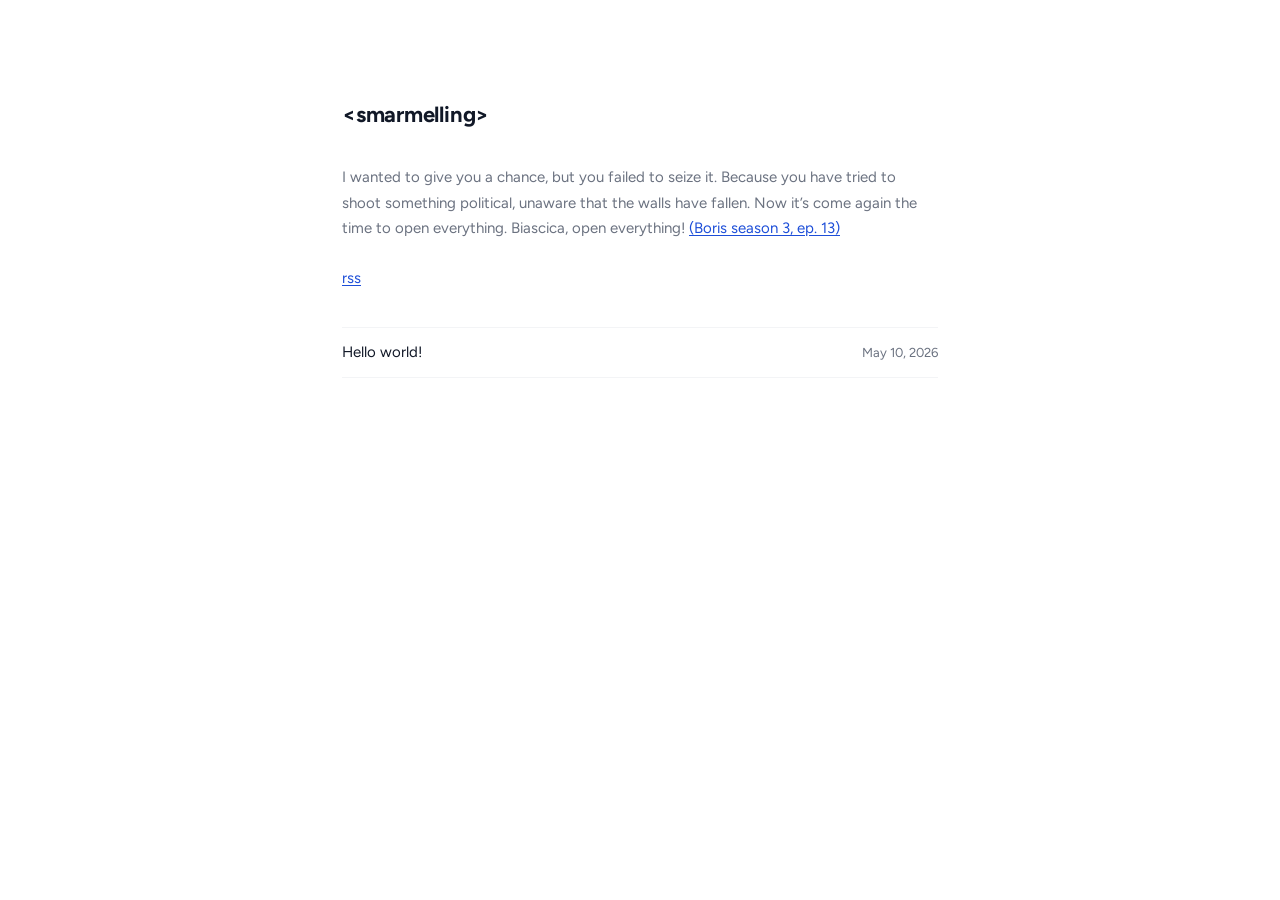
==== index.html @ dda3698e "test correct user" ====
<!DOCTYPE html>
<html lang="en">
<head>
  <meta charset="UTF-8">
  <meta name="viewport" content="width=device-width, initial-scale=1.0">
  <title>&lt;smarmelling&gt;</title>
  <link rel="preconnect" href="https://fonts.googleapis.com">
  <link rel="preconnect" href="https://fonts.gstatic.com" crossorigin>
  <link href="https://fonts.googleapis.com/css2?family=Figtree:wght@400;500;600;700&display=swap" rel="stylesheet">
  <link rel="stylesheet" href="css/style.css">
  <link rel="alternate" type="application/rss+xml" title="smarmelling" href="https://smarmelling.com/feed.xml">
</head>
<body>
  <div class="container">
    <div class="site-name"><a href="index.html">&lt;smarmelling&gt;</a></div>
    <p class="intro">I wanted to give you a chance, but you failed to seize it. Because you have tried to shoot something political, unaware that the walls have fallen. Now it’s come again the time to open everything. Biascica, open everything! <a href="https://www.youtube.com/watch?v=t-hoaBtejII">(Boris season 3, ep. 13)</a></p>
    <!-- <p class="more-link"><a href="more.html">more</a></p> -->
    <p class="more-link"><a href="feed.xml">rss</a></p>
    <ul class="post-list">
      <li class="post-item">
        <a href="posts/hello-world.html" class="post-link">
          <span class="post-title">Hello world!</span>
          <span class="post-date">May 10, 2026</span>
        </a>
      </li>
    </ul>
  </div>
</body>
</html>
---- css/style.css ----
:root {
  --bg: #ffffff;
  --text: #111827;
  --text-muted: #6b7280;
  --text-subtle: #9ca3af;
  --border: #e5e7eb;
  --border-subtle: #f3f4f6;
  --link: #1d4ed8;
}

*, *::before, *::after {
  box-sizing: border-box;
  margin: 0;
  padding: 0;
}

html { scroll-behavior: smooth; }

body {
  font-family: 'Figtree', -apple-system, BlinkMacSystemFont, 'Segoe UI', sans-serif;
  background: var(--bg);
  color: var(--text);
  -webkit-font-smoothing: antialiased;
  -moz-osx-font-smoothing: grayscale;
  line-height: 1.7;
  font-size: 1rem;
}

a {
  color: var(--link);
  text-decoration: underline;
  text-underline-offset: 2px;
}

a:hover { opacity: 0.7; }

.container {
  max-width: 660px;
  margin: 0 auto;
  padding: 6rem 2rem 10rem;
}

/* ── Site name ── */
.site-name {
  font-weight: 700;
  font-size: 1.375rem;
  letter-spacing: -0.01em;
  margin-bottom: 2rem;
}

.site-name a {
  color: var(--text);
  text-decoration: none;
}

.site-name a:hover { opacity: 1; }

/* ── Intro quote ── */
.intro {
  font-size: 0.9375rem;
  color: var(--text-muted);
  line-height: 1.7;
  margin-bottom: 1.5rem;
}

/* ── More link line ── */
.more-link {
  font-size: 0.9375rem;
  margin-bottom: 2.2rem;
}

/* ── Prose ── */
.prose p {
  margin-bottom: 1.25rem;
  line-height: 1.8;
}

.prose p:last-child { margin-bottom: 0; }

.prose a { color: var(--link); }

.prose h2, .prose h3 {
  font-weight: 600;
  line-height: 1.35;
  letter-spacing: -0.01em;
}

.prose h2 {
  font-size: 1.0625rem;
  margin-top: 2rem;
  margin-bottom: 0.625rem;
}

.prose h3 {
  font-size: 0.9375rem;
  margin-top: 1.5rem;
  margin-bottom: 0.5rem;
}

.prose ul, .prose ol {
  margin: 0.75rem 0 1.25rem 1.25rem;
}

.prose li { margin-bottom: 0.25rem; line-height: 1.7; }

.prose code {
  font-family: 'Fira Code', 'Cascadia Code', 'Consolas', monospace;
  font-size: 0.875em;
  background: var(--border-subtle);
  padding: 0.15em 0.4em;
  border-radius: 3px;
}

.prose pre {
  background: var(--border-subtle);
  border: 1px solid var(--border);
  border-radius: 6px;
  padding: 1rem 1.25rem;
  overflow-x: auto;
  margin: 1.25rem 0;
}

.prose pre code {
  background: none;
  padding: 0;
  font-size: 0.875rem;
}

.prose blockquote {
  border-left: 3px solid var(--border);
  padding-left: 1rem;
  color: var(--text-muted);
  margin: 1.25rem 0;
}

/* ── Post page header ── */
.post-header { margin-bottom: 2.5rem; }

.post-heading {
  font-size: 1.375rem;
  font-weight: 700;
  letter-spacing: -0.02em;
  line-height: 1.3;
  margin-bottom: 0.4rem;
}

.post-meta {
  font-size: 0.875rem;
  color: var(--text-muted);
}

/* ── Comments ── */
.comments { margin-top: 4rem; }

/* ── Blog list ── */
.post-list { list-style: none; margin-top: 2.2rem; }

.post-item { border-bottom: 1px solid var(--border-subtle); }
.post-item:first-child { border-top: 1px solid var(--border-subtle); }

.post-link {
  display: flex;
  justify-content: space-between;
  align-items: baseline;
  gap: 1.5rem;
  padding: 0.75rem 0;
  text-decoration: none;
  color: var(--text);
  transition: opacity 0.15s;
}

.post-link:hover { opacity: 0.6; }

.post-title { font-size: 0.9375rem; }

.post-date {
  font-size: 0.8125rem;
  color: var(--text-muted);
  white-space: nowrap;
  flex-shrink: 0;
}

.no-posts {
  font-size: 0.9375rem;
  color: var(--text-muted);
}

/* ── Projects (More) ── */
.project-list { list-style: none; }

.project-item {
  border-bottom: 1px solid var(--border-subtle);
  padding: 1rem 0;
}

.project-item:first-child { border-top: 1px solid var(--border-subtle); }

.project-name {
  font-weight: 600;
  font-size: 0.9375rem;
  margin-bottom: 0.2rem;
}

.project-name a {
  color: var(--text);
  text-decoration: none;
}

.project-name a:hover {
  color: var(--link);
  opacity: 1;
}

.project-desc {
  font-size: 0.875rem;
  color: var(--text-muted);
  line-height: 1.6;
}

/* ── Mobile ── */
@media (max-width: 720px) {
  .container {
    padding: 2rem 1.25rem 5rem;
  }

  .site-name {
    margin-bottom: 0.75rem;
  }
}
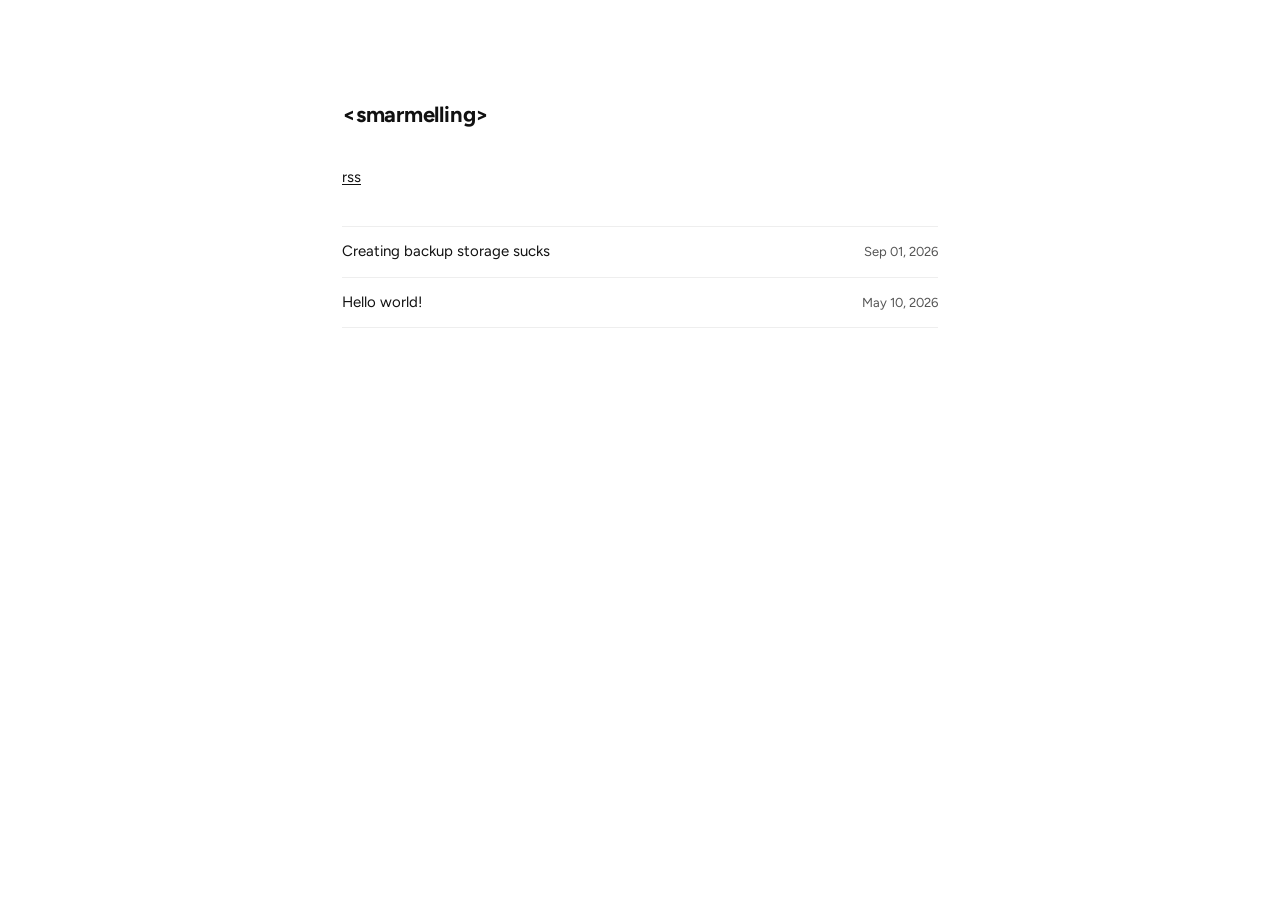
==== commit 15d011db: "second post" ====
--- a/index.html
+++ b/index.html
@@ -4,6 +4,8 @@
   <meta charset="UTF-8">
   <meta name="viewport" content="width=device-width, initial-scale=1.0">
   <title>&lt;smarmelling&gt;</title>
+  <meta name="description" content="Personal blog">
+  <link rel="canonical" href="https://smarmelling.com/">
   <link rel="preconnect" href="https://fonts.googleapis.com">
   <link rel="preconnect" href="https://fonts.gstatic.com" crossorigin>
   <link href="https://fonts.googleapis.com/css2?family=Figtree:wght@400;500;600;700&display=swap" rel="stylesheet">
@@ -13,10 +15,16 @@
 <body>
   <div class="container">
     <div class="site-name"><a href="index.html">&lt;smarmelling&gt;</a></div>
-    <p class="intro">I wanted to give you a chance, but you failed to seize it. Because you have tried to shoot something political, unaware that the walls have fallen. Now it’s come again the time to open everything. Biascica, open everything! <a href="https://www.youtube.com/watch?v=t-hoaBtejII">(Boris season 3, ep. 13)</a></p>
-    <!-- <p class="more-link"><a href="more.html">more</a></p> -->
+    <!-- <p class="intro">I wanted to give you a chance, but you failed to seize it. Because you have tried to shoot something political, unaware that the walls have fallen. Now it’s come again the time to open everything. Biascica, open everything! <a href="https://www.youtube.com/watch?v=t-hoaBtejII">(Boris season 3, ep. 13)</a></p> -->
+    <!-- <p class="more-link"><a href="archive/more.html">more</a></p> -->
     <p class="more-link"><a href="feed.xml">rss</a></p>
     <ul class="post-list">
+      <li class="post-item">
+        <a href="posts/creating-backup-storage-sucks.html" class="post-link">
+          <span class="post-title">Creating backup storage sucks</span>
+          <span class="post-date">Sep 01, 2026</span>
+        </a>
+      </li>
       <li class="post-item">
         <a href="posts/hello-world.html" class="post-link">
           <span class="post-title">Hello world!</span>
--- a/css/style.css
+++ b/css/style.css
@@ -1,11 +1,11 @@
 :root {
   --bg: #ffffff;
-  --text: #111827;
-  --text-muted: #6b7280;
-  --text-subtle: #9ca3af;
-  --border: #e5e7eb;
-  --border-subtle: #f3f4f6;
-  --link: #1d4ed8;
+  --text: #111111;
+  --text-muted: #555555;
+  --text-subtle: #888888;
+  --border: #b8b8b8;
+  --border-subtle: #eeeeee;
+  --link: #111111;
 }
 
 *, *::before, *::after {
@@ -86,15 +86,17 @@
 }
 
 .prose h2 {
-  font-size: 1.0625rem;
+  font-size: 1.125rem;
+  margin-top: 3.25rem;
+  margin-bottom: 1rem;
+  padding-bottom: 0.4rem;
+  border-bottom: 1px solid var(--text);
+}
+
+.prose h3 {
+  font-size: 1rem;
   margin-top: 2rem;
-  margin-bottom: 0.625rem;
-}
-
-.prose h3 {
-  font-size: 0.9375rem;
-  margin-top: 1.5rem;
-  margin-bottom: 0.5rem;
+  margin-bottom: 0.75rem;
 }
 
 .prose ul, .prose ol {
@@ -102,6 +104,10 @@
 }
 
 .prose li { margin-bottom: 0.25rem; line-height: 1.7; }
+
+.prose ol li::marker {
+  font-weight: 600;
+}
 
 .prose code {
   font-family: 'Fira Code', 'Cascadia Code', 'Consolas', monospace;
@@ -127,10 +133,22 @@
 }
 
 .prose blockquote {
-  border-left: 3px solid var(--border);
+  border-left: 3px solid var(--text);
   padding-left: 1rem;
-  color: var(--text-muted);
-  margin: 1.25rem 0;
+  color: var(--text);
+  margin: 1.75rem 0;
+  font-size: 1.0625rem;
+  line-height: 1.7;
+}
+
+.prose hr {
+  border: 0;
+  border-top: 1px solid var(--border);
+  margin: 3rem 0;
+}
+
+.prose strong {
+  font-weight: 700;
 }
 
 /* ── Post page header ── */
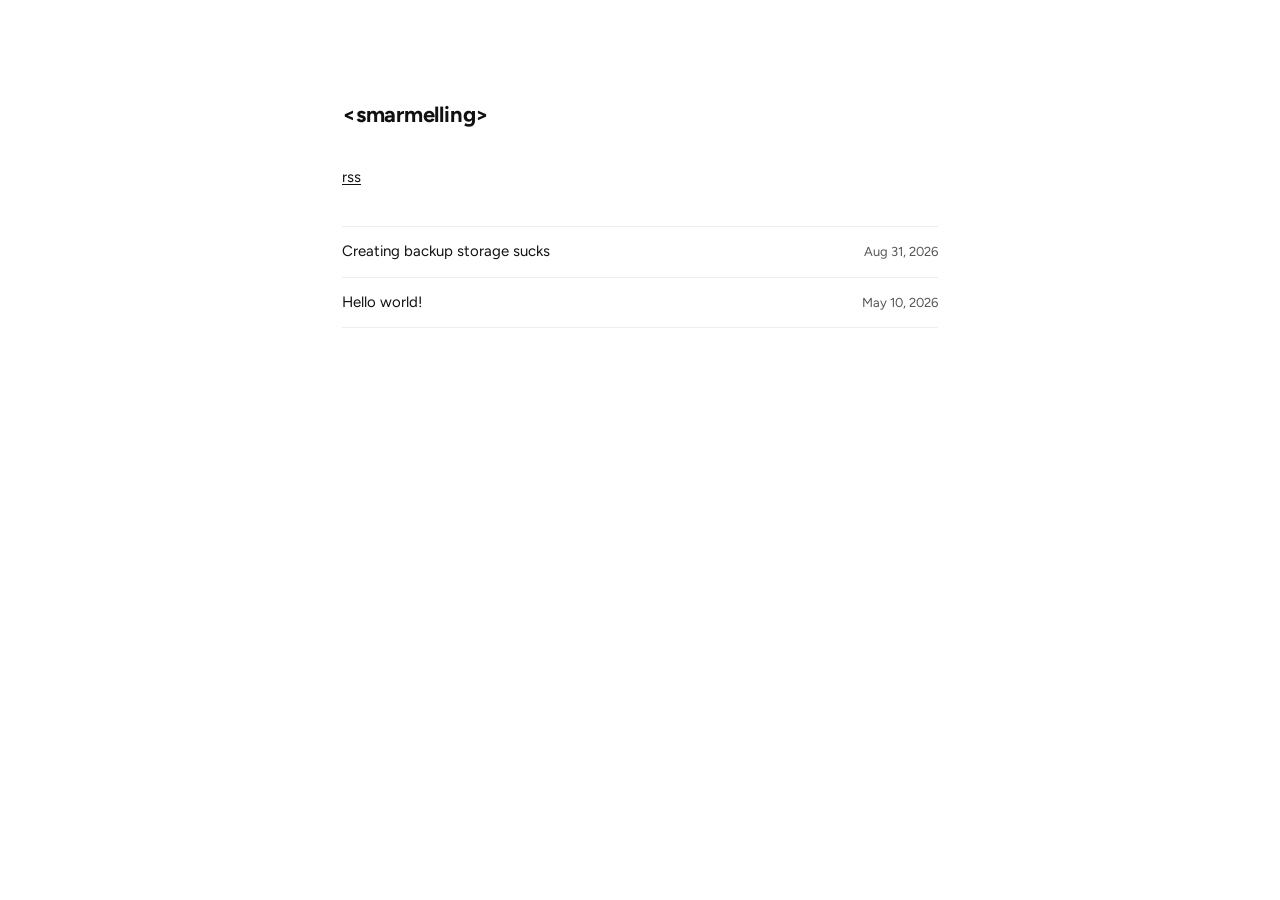
==== commit cc1e9e28: "updated date" ====
--- a/index.html
+++ b/index.html
@@ -22,7 +22,7 @@
       <li class="post-item">
         <a href="posts/creating-backup-storage-sucks.html" class="post-link">
           <span class="post-title">Creating backup storage sucks</span>
-          <span class="post-date">Sep 01, 2026</span>
+          <span class="post-date">Aug 31, 2026</span>
         </a>
       </li>
       <li class="post-item">
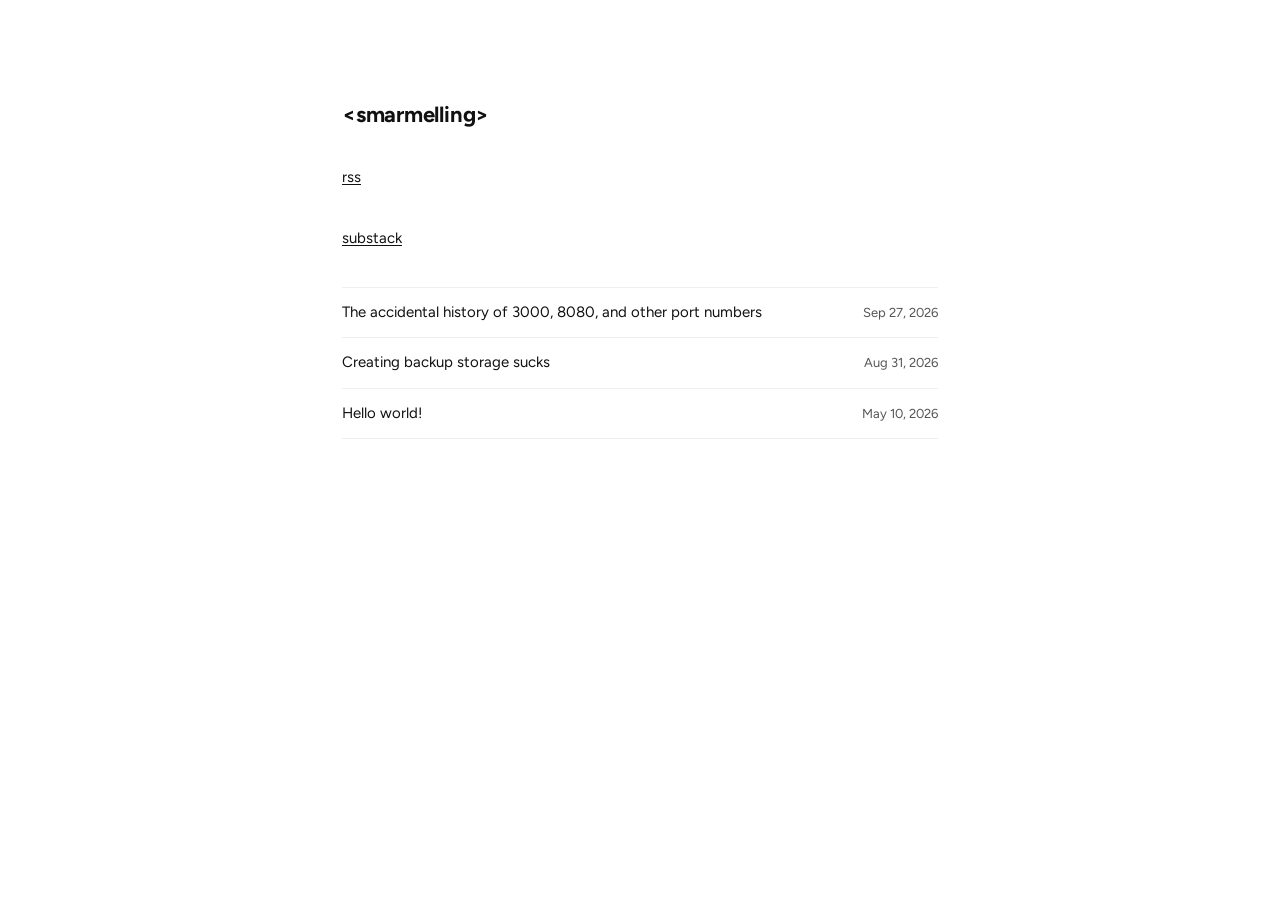
==== commit 024fee9c: "Add port history post subscriptions" ====
--- a/index.html
+++ b/index.html
@@ -3,13 +3,23 @@
 <head>
   <meta charset="UTF-8">
   <meta name="viewport" content="width=device-width, initial-scale=1.0">
+  <meta name="google-site-verification" content="YCCiJGopQDBoPXqp-kO0a27TJV-fqv1sNejkItfx9qs">
+  <!-- Google tag (gtag.js) -->
+  <script async src="https://www.googletagmanager.com/gtag/js?id=G-2QSDN6PJ1C"></script>
+  <script>
+    window.dataLayer = window.dataLayer || [];
+    function gtag(){dataLayer.push(arguments);}
+    gtag('js', new Date());
+
+    gtag('config', 'G-2QSDN6PJ1C');
+  </script>
   <title>&lt;smarmelling&gt;</title>
   <meta name="description" content="Personal blog">
   <link rel="canonical" href="https://smarmelling.com/">
   <link rel="preconnect" href="https://fonts.googleapis.com">
   <link rel="preconnect" href="https://fonts.gstatic.com" crossorigin>
   <link href="https://fonts.googleapis.com/css2?family=Figtree:wght@400;500;600;700&display=swap" rel="stylesheet">
-  <link rel="stylesheet" href="css/style.css">
+  <link rel="stylesheet" href="style.css">
   <link rel="alternate" type="application/rss+xml" title="smarmelling" href="https://smarmelling.com/feed.xml">
 </head>
 <body>
@@ -18,7 +28,14 @@
     <!-- <p class="intro">I wanted to give you a chance, but you failed to seize it. Because you have tried to shoot something political, unaware that the walls have fallen. Now it’s come again the time to open everything. Biascica, open everything! <a href="https://www.youtube.com/watch?v=t-hoaBtejII">(Boris season 3, ep. 13)</a></p> -->
     <!-- <p class="more-link"><a href="archive/more.html">more</a></p> -->
     <p class="more-link"><a href="feed.xml">rss</a></p>
+    <p class="more-link"><a href="https://substack.com/@openeverything">substack</a></p>
     <ul class="post-list">
+      <li class="post-item">
+        <a href="posts/the-accidental-history-of-3000-8080-and-other-port-numbers.html" class="post-link">
+          <span class="post-title">The accidental history of 3000, 8080, and other port numbers</span>
+          <span class="post-date">Sep 27, 2026</span>
+        </a>
+      </li>
       <li class="post-item">
         <a href="posts/creating-backup-storage-sucks.html" class="post-link">
           <span class="post-title">Creating backup storage sucks</span>
--- a/style.css
+++ b/style.css
@@ -0,0 +1,247 @@
+:root {
+  --bg: #ffffff;
+  --text: #111111;
+  --text-muted: #555555;
+  --text-subtle: #888888;
+  --border: #b8b8b8;
+  --border-subtle: #eeeeee;
+  --link: #111111;
+}
+
+*, *::before, *::after {
+  box-sizing: border-box;
+  margin: 0;
+  padding: 0;
+}
+
+html { scroll-behavior: smooth; }
+
+body {
+  font-family: 'Figtree', -apple-system, BlinkMacSystemFont, 'Segoe UI', sans-serif;
+  background: var(--bg);
+  color: var(--text);
+  -webkit-font-smoothing: antialiased;
+  -moz-osx-font-smoothing: grayscale;
+  line-height: 1.7;
+  font-size: 1rem;
+}
+
+a {
+  color: var(--link);
+  text-decoration: underline;
+  text-underline-offset: 2px;
+}
+
+a:hover { opacity: 0.7; }
+
+.container {
+  max-width: 660px;
+  margin: 0 auto;
+  padding: 6rem 2rem 10rem;
+}
+
+/* ── Site name ── */
+.site-name {
+  font-weight: 700;
+  font-size: 1.375rem;
+  letter-spacing: -0.01em;
+  margin-bottom: 2rem;
+}
+
+.site-name a {
+  color: var(--text);
+  text-decoration: none;
+}
+
+.site-name a:hover { opacity: 1; }
+
+/* ── Intro quote ── */
+.intro {
+  font-size: 0.9375rem;
+  color: var(--text-muted);
+  line-height: 1.7;
+  margin-bottom: 1.5rem;
+}
+
+/* ── More link line ── */
+.more-link {
+  font-size: 0.9375rem;
+  margin-bottom: 2.2rem;
+}
+
+/* ── Prose ── */
+.prose p {
+  margin-bottom: 1.25rem;
+  line-height: 1.8;
+}
+
+.prose p:last-child { margin-bottom: 0; }
+
+.prose a { color: var(--link); }
+
+.prose h2, .prose h3 {
+  font-weight: 600;
+  line-height: 1.35;
+  letter-spacing: -0.01em;
+}
+
+.prose h2 {
+  font-size: 1.125rem;
+  margin-top: 3.25rem;
+  margin-bottom: 1rem;
+  padding-bottom: 0.4rem;
+  border-bottom: 1px solid var(--text);
+}
+
+.prose h3 {
+  font-size: 1rem;
+  margin-top: 2rem;
+  margin-bottom: 0.75rem;
+}
+
+.prose ul, .prose ol {
+  margin: 0.75rem 0 1.25rem 1.25rem;
+}
+
+.prose li { margin-bottom: 0.25rem; line-height: 1.7; }
+
+.prose ol li::marker {
+  font-weight: 600;
+}
+
+.prose code {
+  font-family: 'Fira Code', 'Cascadia Code', 'Consolas', monospace;
+  font-size: 0.875em;
+  background: var(--border-subtle);
+  padding: 0.15em 0.4em;
+  border-radius: 3px;
+}
+
+.prose pre {
+  background: var(--border-subtle);
+  border: 1px solid var(--border);
+  border-radius: 6px;
+  padding: 1rem 1.25rem;
+  overflow-x: auto;
+  margin: 1.25rem 0;
+}
+
+.prose pre code {
+  background: none;
+  padding: 0;
+  font-size: 0.875rem;
+}
+
+.prose blockquote {
+  border-left: 3px solid var(--text);
+  padding-left: 1rem;
+  color: var(--text);
+  margin: 1.75rem 0;
+  font-size: 1.0625rem;
+  line-height: 1.7;
+}
+
+.prose hr {
+  border: 0;
+  border-top: 1px solid var(--border);
+  margin: 3rem 0;
+}
+
+.prose strong {
+  font-weight: 700;
+}
+
+/* ── Post page header ── */
+.post-header { margin-bottom: 2.5rem; }
+
+.post-heading {
+  font-size: 1.375rem;
+  font-weight: 700;
+  letter-spacing: -0.02em;
+  line-height: 1.3;
+  margin-bottom: 0.4rem;
+}
+
+.post-meta {
+  font-size: 0.875rem;
+  color: var(--text-muted);
+}
+
+/* ── Comments ── */
+.comments { margin-top: 4rem; }
+
+/* ── Blog list ── */
+.post-list { list-style: none; margin-top: 2.2rem; }
+
+.post-item { border-bottom: 1px solid var(--border-subtle); }
+.post-item:first-child { border-top: 1px solid var(--border-subtle); }
+
+.post-link {
+  display: flex;
+  justify-content: space-between;
+  align-items: baseline;
+  gap: 1.5rem;
+  padding: 0.75rem 0;
+  text-decoration: none;
+  color: var(--text);
+  transition: opacity 0.15s;
+}
+
+.post-link:hover { opacity: 0.6; }
+
+.post-title { font-size: 0.9375rem; }
+
+.post-date {
+  font-size: 0.8125rem;
+  color: var(--text-muted);
+  white-space: nowrap;
+  flex-shrink: 0;
+}
+
+.no-posts {
+  font-size: 0.9375rem;
+  color: var(--text-muted);
+}
+
+/* ── Projects (More) ── */
+.project-list { list-style: none; }
+
+.project-item {
+  border-bottom: 1px solid var(--border-subtle);
+  padding: 1rem 0;
+}
+
+.project-item:first-child { border-top: 1px solid var(--border-subtle); }
+
+.project-name {
+  font-weight: 600;
+  font-size: 0.9375rem;
+  margin-bottom: 0.2rem;
+}
+
+.project-name a {
+  color: var(--text);
+  text-decoration: none;
+}
+
+.project-name a:hover {
+  color: var(--link);
+  opacity: 1;
+}
+
+.project-desc {
+  font-size: 0.875rem;
+  color: var(--text-muted);
+  line-height: 1.6;
+}
+
+/* ── Mobile ── */
+@media (max-width: 720px) {
+  .container {
+    padding: 2rem 1.25rem 5rem;
+  }
+
+  .site-name {
+    margin-bottom: 0.75rem;
+  }
+}
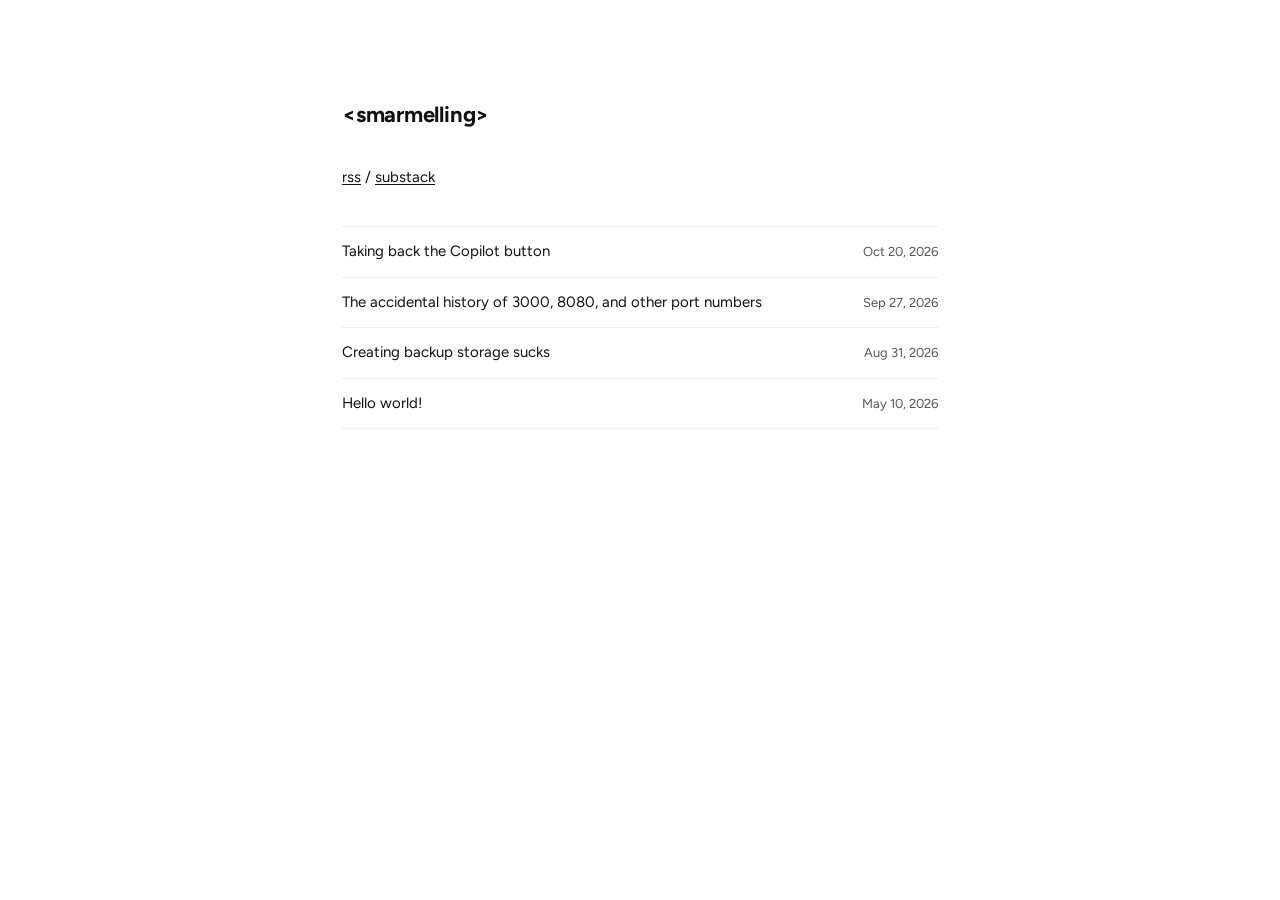
==== commit e0234d51: "Added copilot button post" ====
--- a/index.html
+++ b/index.html
@@ -27,9 +27,14 @@
     <div class="site-name"><a href="index.html">&lt;smarmelling&gt;</a></div>
     <!-- <p class="intro">I wanted to give you a chance, but you failed to seize it. Because you have tried to shoot something political, unaware that the walls have fallen. Now it’s come again the time to open everything. Biascica, open everything! <a href="https://www.youtube.com/watch?v=t-hoaBtejII">(Boris season 3, ep. 13)</a></p> -->
     <!-- <p class="more-link"><a href="archive/more.html">more</a></p> -->
-    <p class="more-link"><a href="feed.xml">rss</a></p>
-    <p class="more-link"><a href="https://substack.com/@openeverything">substack</a></p>
+    <p class="more-link"><a href="feed.xml">rss</a> / <a href="https://substack.com/@openeverything">substack</a>
     <ul class="post-list">
+      <li class="post-item">
+        <a href="posts/taking-back-the-copilot-button.html" class="post-link">
+          <span class="post-title">Taking back the Copilot button</span>
+          <span class="post-date">Oct 20, 2026</span>
+        </a>
+      </li>
       <li class="post-item">
         <a href="posts/the-accidental-history-of-3000-8080-and-other-port-numbers.html" class="post-link">
           <span class="post-title">The accidental history of 3000, 8080, and other port numbers</span>
--- a/style.css
+++ b/style.css
@@ -151,6 +151,13 @@
   font-weight: 700;
 }
 
+.prose img {
+  display: block;
+  max-width: 100%;
+  height: auto;
+  margin: 1.5rem auto;
+}
+
 /* ── Post page header ── */
 .post-header { margin-bottom: 2.5rem; }
 
